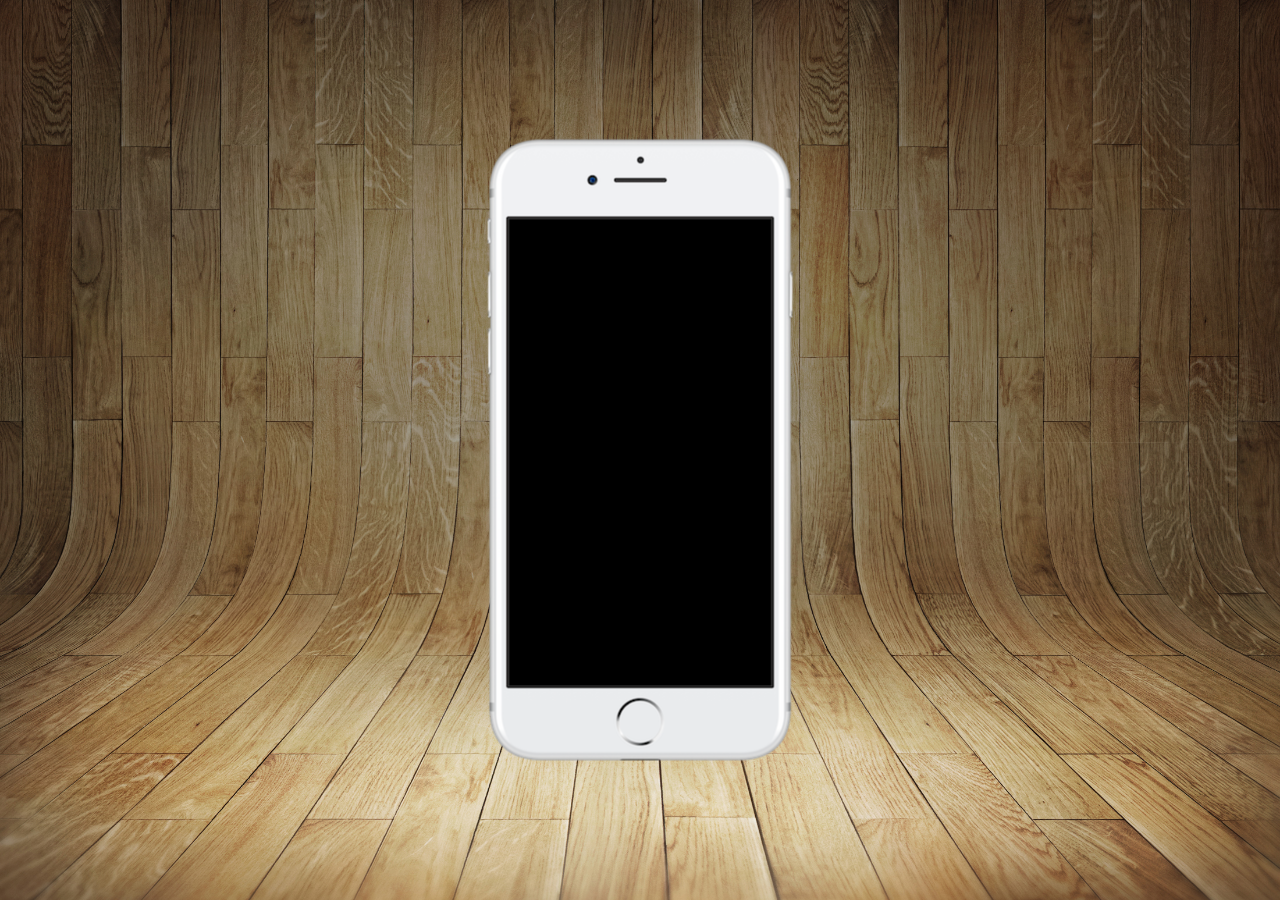
==== index.html @ 24e6f62d "atualizado desafio 13" ====
<!DOCTYPE html>
<html lang="pt-br">
<head>
    <meta charset="UTF-8">
    <meta http-equiv="X-UA-Compatible" content="IE=edge">
    <meta name="viewport" content="width=device-width, initial-scale=1.0">
    <link rel="shortcut icon" href="favicon.ico" type="image/x-icon">
    <link rel="stylesheet" href="estilos/style.css">
    <title>Projeto Redes Sociais</title>
</head>
<body>
    <main>
        <section id="telefone">

        </section>
        <section id="redes-sociais">

        </section>

    </main>
    
</body>
</html>
---- estilos/style.css ----
@charset "UTF-8";

* {
    margin: 0px;
    padding: 0px;
    font-family: Arial, Helvetica, sans-serif;
}

html, body {
    height: 100vh;
    width: 100vw;
    background-color: black;
}

body {
    background: url('../imagens/fundo-madeira.jpg') no-repeat top center;
    background-size: cover;
    background-attachment: fixed;
}

main {
    height: 100vh;
    position: relative;
    
}

section#telefone {
    height: 627px;
    width: 311px;
    position: absolute;
    top: 50%;
    left: 50%;
    transform: translate(-50%, -50%);

   
    background: url('../imagens/frame-iphone.png') no-repeat;
}
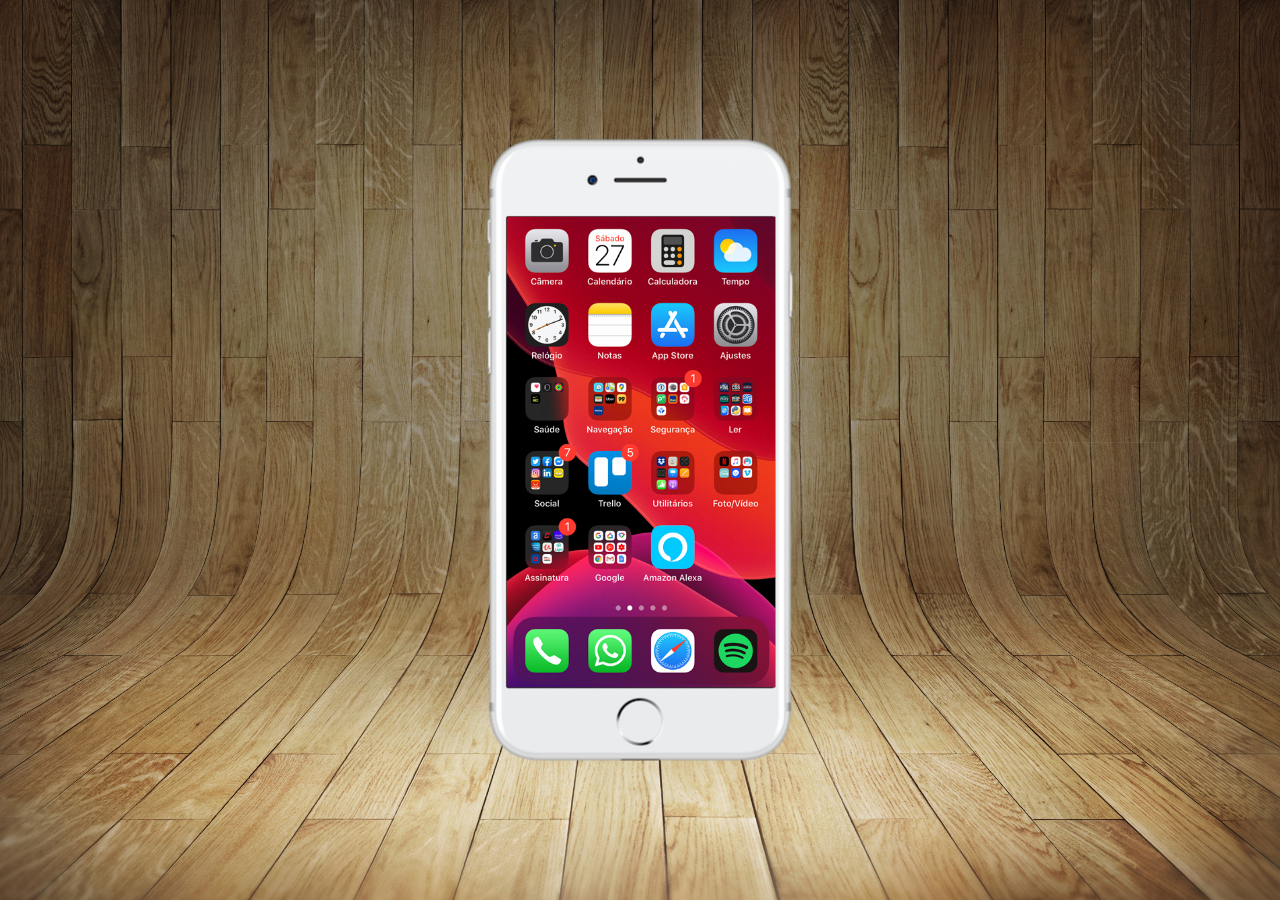
==== commit 7269ed5d: "criei a tela home" ====
--- a/index.html
+++ b/index.html
@@ -11,6 +11,7 @@
 <body>
     <main>
         <section id="telefone">
+            <iframe src="home.html" name="tela" id="tela" frameborder="0"></iframe>
 
         </section>
         <section id="redes-sociais">
--- a/estilos/style.css
+++ b/estilos/style.css
@@ -34,4 +34,12 @@
 
    
     background: url('../imagens/frame-iphone.png') no-repeat;
+}
+
+iframe#tela {
+    position: relative;
+    top: 80px;
+    left: 22px;
+    width: 269px;
+    height: 471px;
 }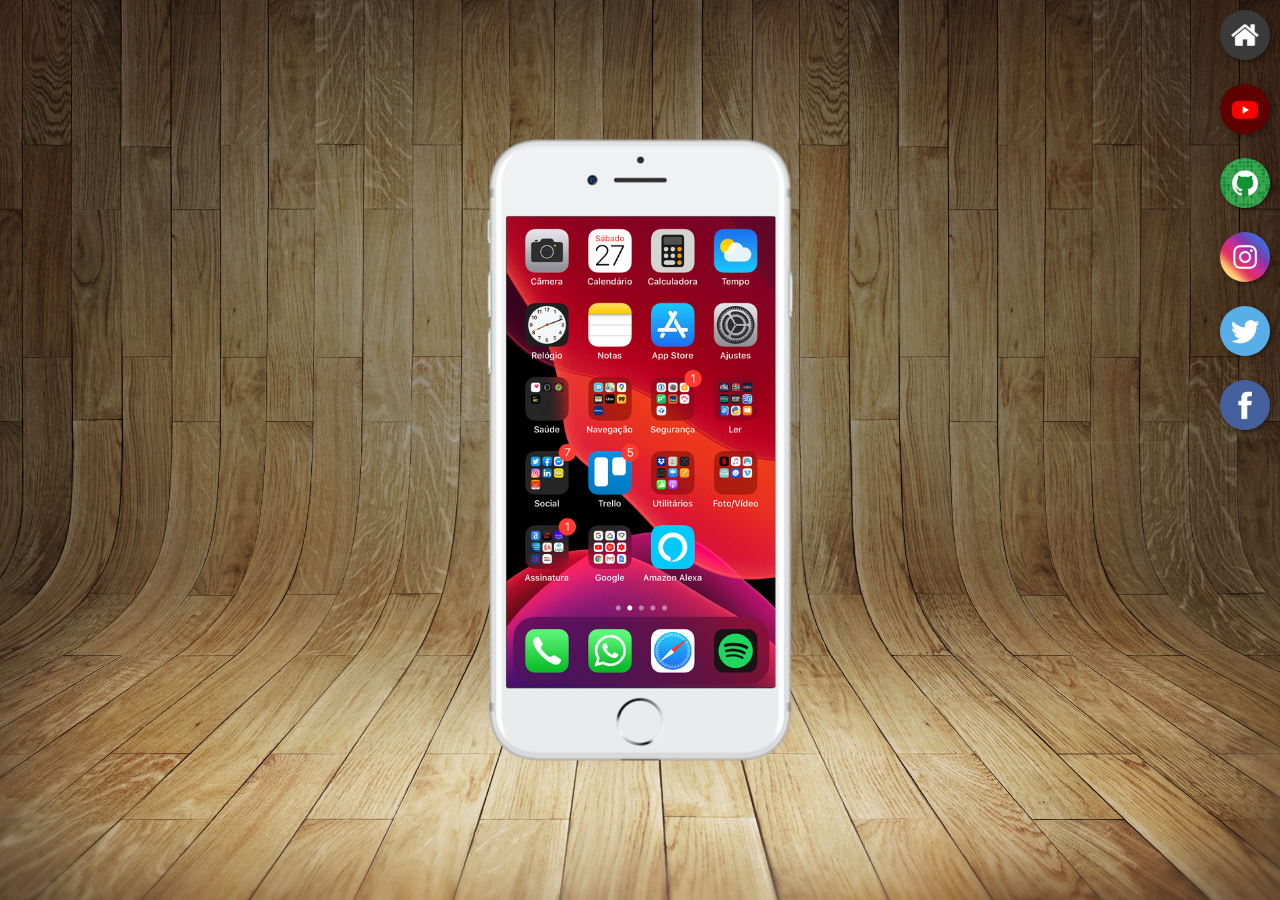
==== commit f4ecd80d: "atualizado botoes redes sociais" ====
--- a/index.html
+++ b/index.html
@@ -11,10 +11,20 @@
 <body>
     <main>
         <section id="telefone">
-            <iframe src="home.html" name="tela" id="tela" frameborder="0"></iframe>
+            <iframe src="home.html" name="tela" id="tela" frameborder="0">
+                Seu navegador não é compatível com isso.
+
+            </iframe>
+
 
         </section>
         <section id="redes-sociais">
+            <a href="#" target="tela"><img src="imagens/logo-home.jpg" alt="Home"></a><br>
+            <a href="#" target="tela"><img src="imagens/logo-youtube.jpg" alt="YouTube"></a><br>
+            <a href="#" target="tela"><img src="imagens/logo-github.jpg" alt="Github"></a><br>
+            <a href="#" target="tela"><img src="imagens/logo-instagram.jpg" alt="Instagram"></a><br>
+            <a href="#" target="tela"><img src="imagens/logo-twitter.jpg" alt="Twitter"></a><br>
+            <a href="#" target="tela"><img src="imagens/logo-facebook.jpg" alt="Facebook"></a><br>
 
         </section>
 
--- a/estilos/style.css
+++ b/estilos/style.css
@@ -42,4 +42,23 @@
     left: 22px;
     width: 269px;
     height: 471px;
-}+}
+
+section#redes-sociais {
+    text-align: right;
+}
+
+section#redes-sociais img {
+    width: 50px;
+    margin: 10px;
+    border-radius: 50%;
+    box-shadow: 2px 2px 5px rgba(0, 0, 0, 0.399);
+    box-sizing: border-box;
+}
+
+section#redes-sociais img:hover {
+    border: 2px solid rgba(255, 255, 255, 0.664);
+    transform: translate(-3px, -3px);
+    box-shadow: 5px 5px 10px rgba(0, 0, 0, 0.64);
+    transition: transform .3s;
+}
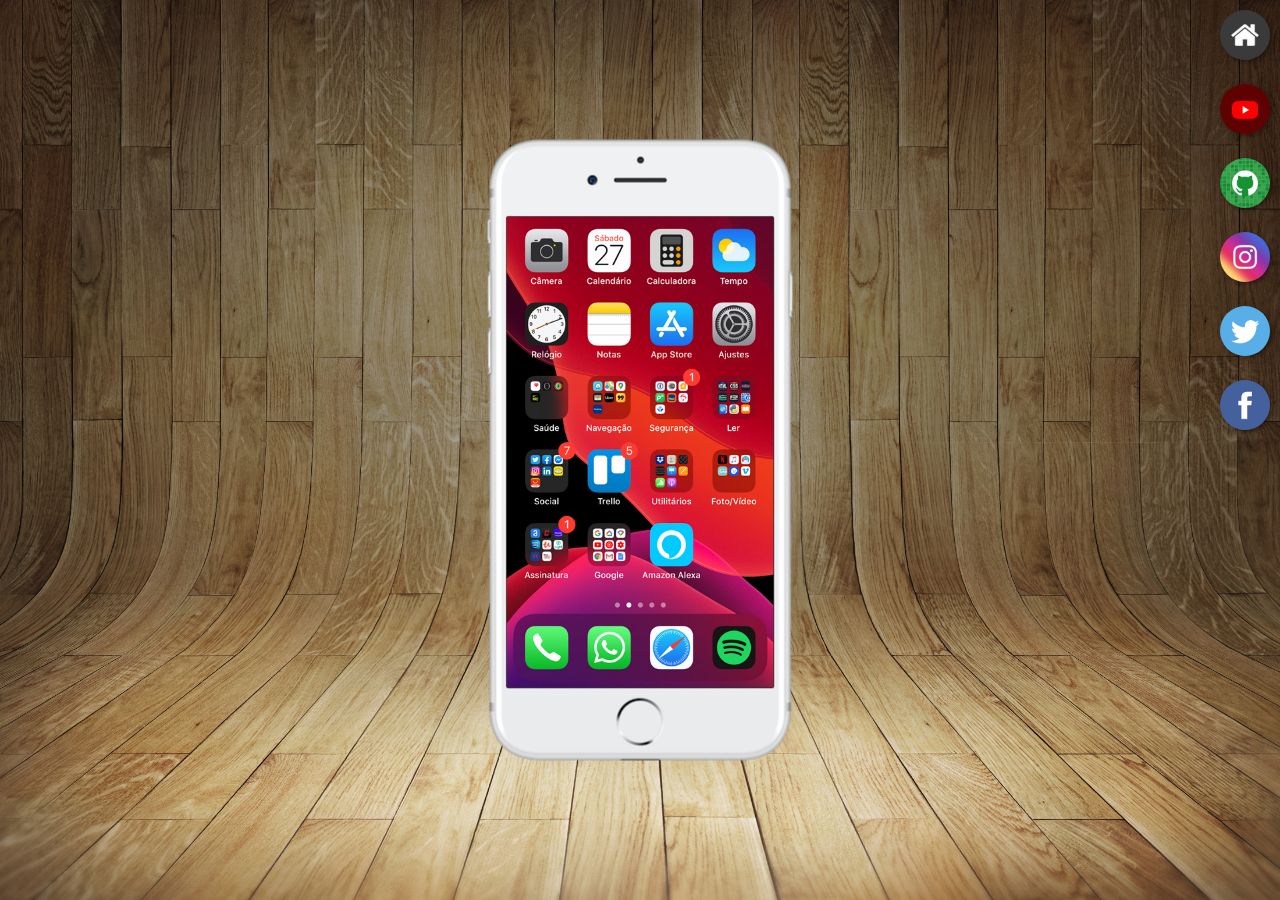
==== commit d18f8617: "atualizado link das redes sociais" ====
--- a/index.html
+++ b/index.html
@@ -19,10 +19,10 @@
 
         </section>
         <section id="redes-sociais">
-            <a href="#" target="tela"><img src="imagens/logo-home.jpg" alt="Home"></a><br>
-            <a href="#" target="tela"><img src="imagens/logo-youtube.jpg" alt="YouTube"></a><br>
-            <a href="#" target="tela"><img src="imagens/logo-github.jpg" alt="Github"></a><br>
-            <a href="#" target="tela"><img src="imagens/logo-instagram.jpg" alt="Instagram"></a><br>
+            <a href="home.html" target="tela"><img src="imagens/logo-home.jpg" alt="Home"></a><br>
+            <a href="youtube.html" target="tela"><img src="imagens/logo-youtube.jpg" alt="YouTube"></a><br>
+            <a href="github.html" target="tela"><img src="imagens/logo-github.jpg" alt="Github"></a><br>
+            <a href="instagram.html" target="tela"><img src="imagens/logo-instagram.jpg" alt="Instagram"></a><br>
             <a href="#" target="tela"><img src="imagens/logo-twitter.jpg" alt="Twitter"></a><br>
             <a href="#" target="tela"><img src="imagens/logo-facebook.jpg" alt="Facebook"></a><br>
 
--- a/estilos/style.css
+++ b/estilos/style.css
@@ -40,7 +40,7 @@
     position: relative;
     top: 80px;
     left: 22px;
-    width: 269px;
+    width: 267px;
     height: 471px;
 }
 
